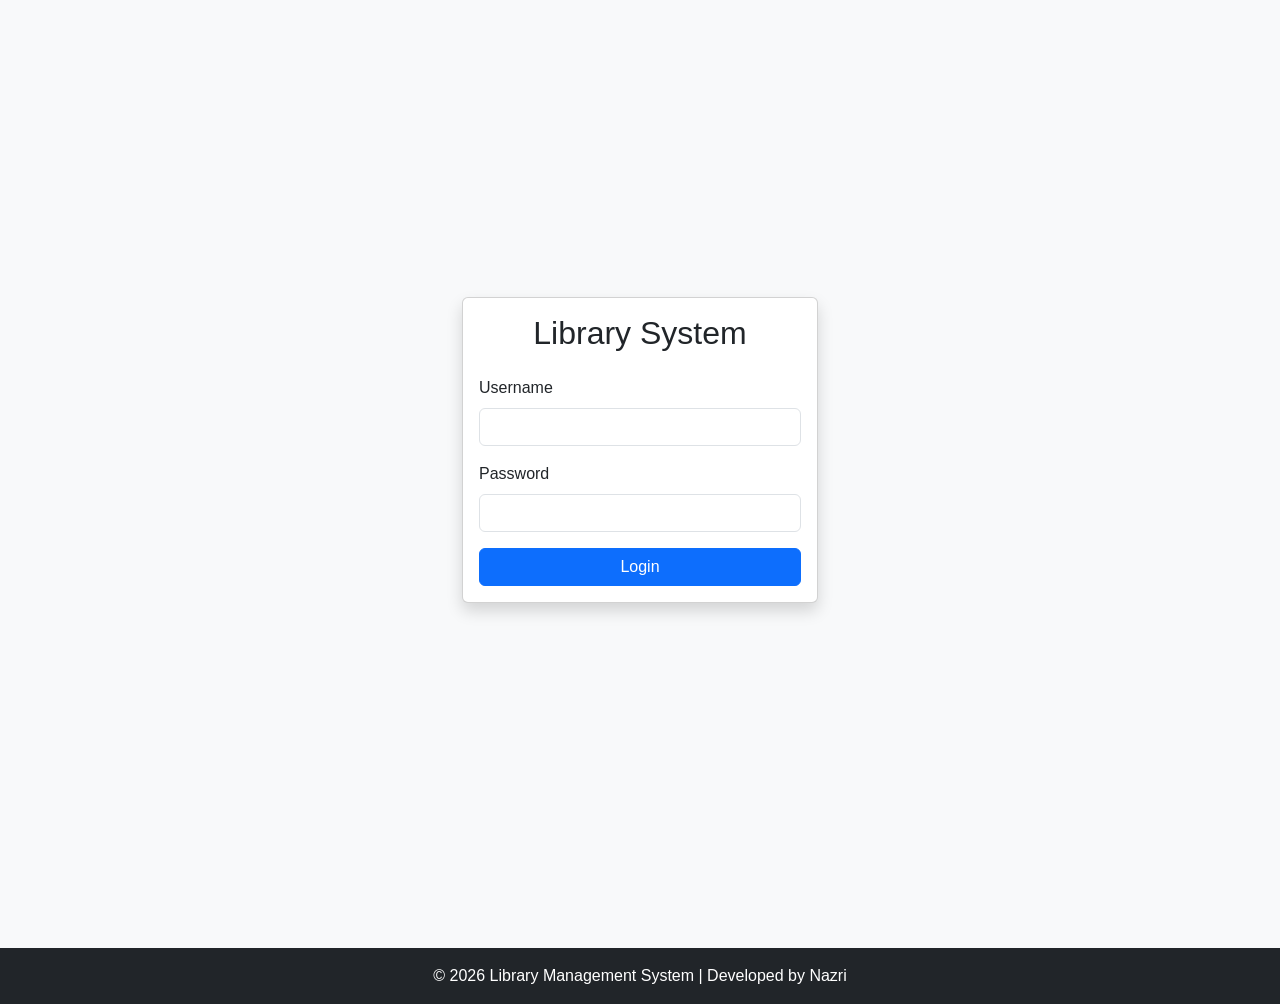
==== index.html @ cc6664b5 "Add files via upload" ====
<!DOCTYPE html>
<html lang="en">
<head>
    <meta charset="UTF-8">
    <meta name="viewport" content="width=device-width, initial-scale=1.0">
    <title>Library System Login</title>

    <!-- Bootstrap -->
    <link href="https://cdn.jsdelivr.net/npm/bootstrap@5.3.7/dist/css/bootstrap.min.css" rel="stylesheet">

    <!-- Custom CSS -->
    <link rel="stylesheet" href="style.css">
</head>
<script src="login.js"></script>
<body class="bg-light">

    <div class="container">
        <div class="row justify-content-center align-items-center vh-100">

            <div class="col-md-4">

                <div class="card shadow">
                    <div class="card-body">

                        <h2 class="text-center mb-4">
                            Library System
                        </h2>

                        <form id="loginForm">

                            <div class="mb-3">
                                <label class="form-label">Username</label>
                                <input type="text"
                                       id="username"
                                       class="form-control"
                                       required>
                            </div>

                            <div class="mb-3">
                                <label class="form-label">Password</label>
                                <input type="password"
                                       id="password"
                                       class="form-control"
                                       required>
                            </div>

                            <p id="error" class="text-danger"></p>

                            <button type="submit"
                                    class="btn btn-primary w-100">
                                Login
                            </button>

                        </form>

                    </div>
                </div>

            </div>

        </div>
    </div>

    <script src="login.js"></script>
    <footer class="bg-dark text-white text-center p-3 mt-5">
        <p class="mb-0">
            © 2026 Library Management System | Developed by Nazri
        </p>
    </footer>
</body>
</html>
---- style.css ----
body {
    font-family: Arial, sans-serif;
}
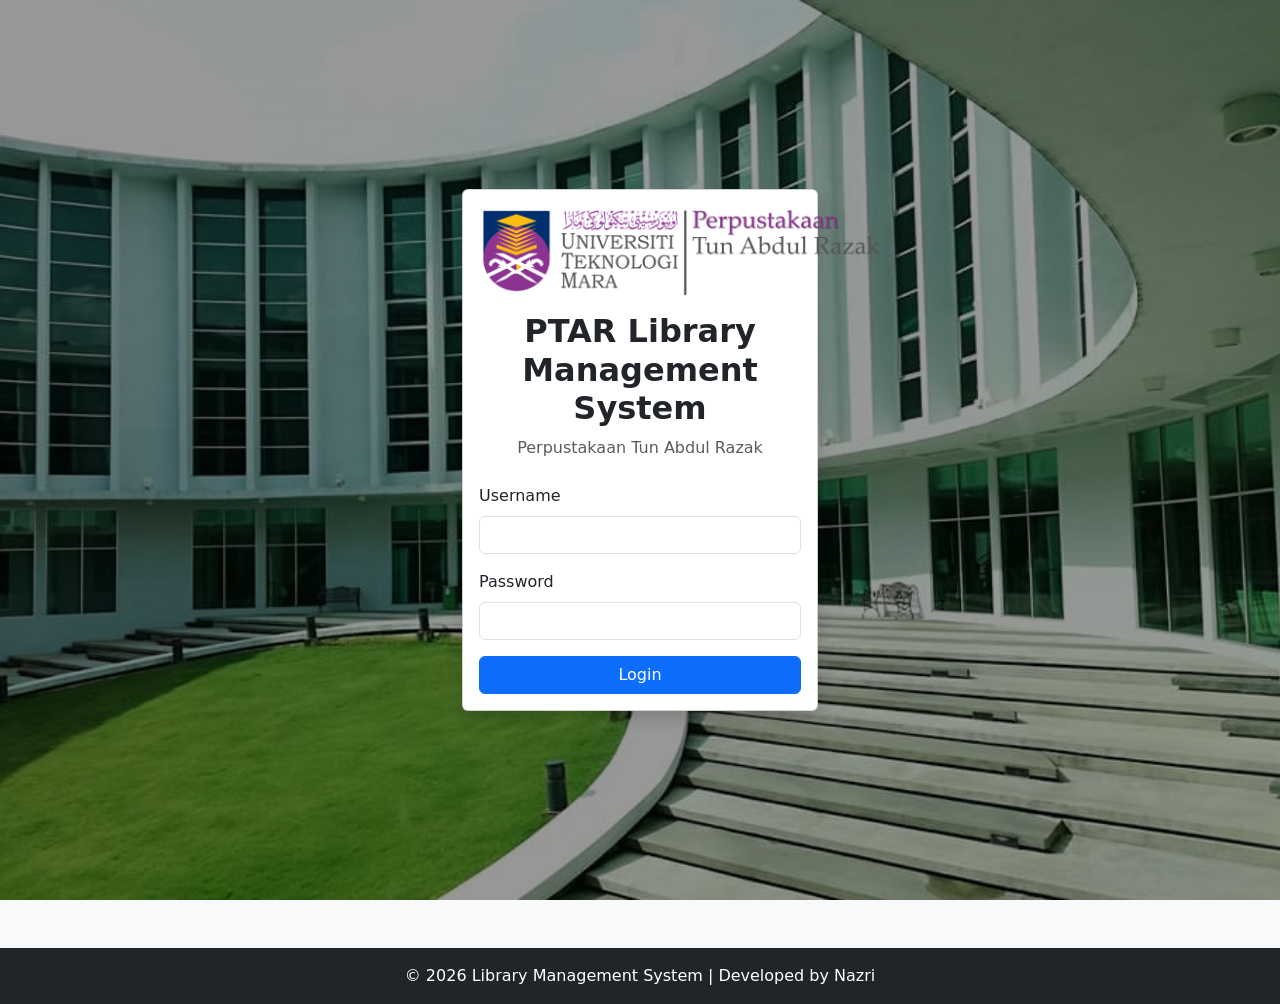
==== commit bedf1b63: "Add files via upload" ====
--- a/index.html
+++ b/index.html
@@ -22,9 +22,20 @@
                 <div class="card shadow">
                     <div class="card-body">
 
-                        <h2 class="text-center mb-4">
-                            Library System
-                        </h2>
+                        <div class="text-center mb-4">
+                            <img src="logo.png"
+                                 alt="UiTM Logo"
+                                 height="90"
+                                 class="mb-3">
+
+                            <h2 class="fw-bold">
+                                PTAR Library Management System
+                            </h2>
+
+                            <p class="text-muted">
+                                Perpustakaan Tun Abdul Razak
+                            </p>
+                        </div>
 
                         <form id="loginForm">
 
--- a/style.css
+++ b/style.css
@@ -1,3 +1,76 @@
 body {
-    font-family: Arial, sans-serif;
+    background: linear-gradient( rgba(0,0,0,0.4), rgba(0,0,0,0.4) ), url('library.jpg');
+    background-size: cover;
+    background-position: center;
+    background-repeat: no-repeat;
+    background-attachment: fixed;
 }
+
+.navbar {
+    padding-top: 10px;
+    padding-bottom: 10px;
+}
+
+.navbar-brand img {
+    height: 70px;
+    width: auto;
+}
+
+/* Dashboard Title */
+.dashboard-title {
+    color: white;
+    font-weight: bold;
+    text-shadow: 2px 2px 8px rgba(0,0,0,0.5);
+}
+
+/* Statistic Cards */
+.stat-card {
+    transition: all 0.3s ease;
+}
+
+    .stat-card:hover {
+        transform: translateY(-8px);
+        box-shadow: 0 10px 25px rgba(0,0,0,0.3);
+    }
+    }
+
+    .stat-card .card-body {
+        padding: 25px;
+    }
+
+.stat-number {
+    font-size: 2.5rem;
+    font-weight: bold;
+}
+
+.books {
+    border-top: 5px solid #0d6efd;
+}
+
+.members {
+    border-top: 5px solid #198754;
+}
+
+.borrowed {
+    border-top: 5px solid #ffc107;
+}
+
+.available {
+    border-top: 5px solid #dc3545;
+}
+
+/* Chart Card */
+.chart-card {
+    border: none;
+    border-radius: 20px;
+    background: rgba(255,255,255,0.95);
+    transition: 0.3s;
+}
+
+    .chart-card:hover {
+        transform: scale(1.02);
+    }
+
+footer {
+    background: rgba(0,0,0,0.85);
+}
